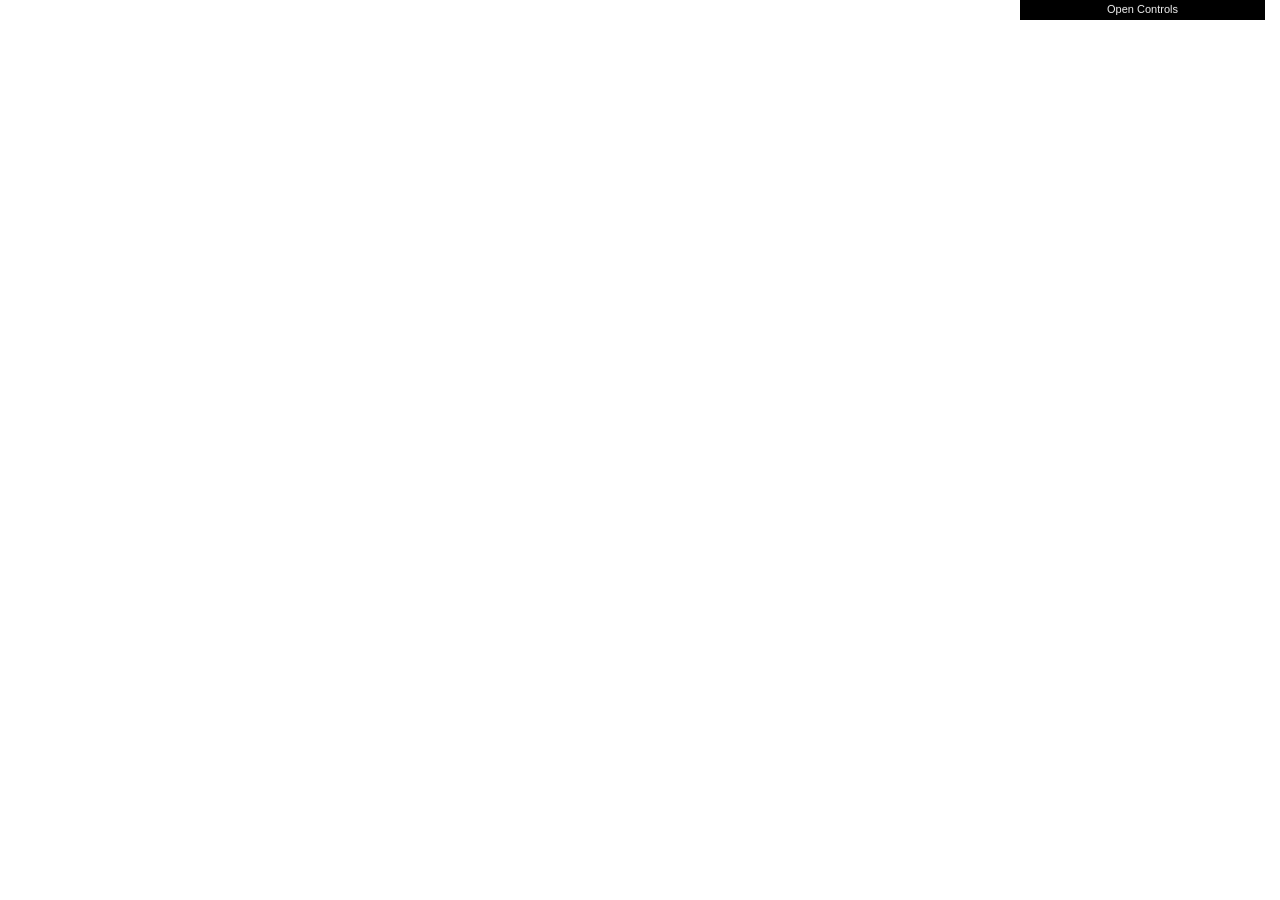
==== Albertini/project/index.html @ 7334aca0 "obj lovecraft" ====
<!doctype html>
<html>
	<head>
		<meta charset="utf-8">
		<meta name="viewport" content="width=device-width, initial-scale=1.0, user-scalable=yes">
		<title>3D-WebApp</title>
		<link type="text/css" href="index.css" rel="stylesheet" />
	</head>
	<body>
		<canvas id="canvas" ></canvas>
		<input type="range" class="mobile" id="zoom-slider" min="-45" max="-15" step="0.5" value="-30">
		<div id="joystick-zone" class="mobile">
			<div id="joystick-handle"></div>
		</div>

		<script id="skybox-vertex-shader" type="not-javascript">
			attribute vec4 a_position;
			varying vec4 v_position;
			void main() {
				v_position = a_position;
				gl_Position = vec4(a_position.xy, 1.0, 1.0); // Force skybox to far depth plane
			}
		</script>

		<script id="skybox-fragment-shader" type="not-javascript">
			precision mediump float;
			uniform samplerCube u_skybox;
			uniform mat4 u_viewProjectionInverse;
			varying vec4 v_position;
			void main() {
				vec4 t = u_viewProjectionInverse * v_position;
				gl_FragColor = textureCube(u_skybox, normalize(t.xyz / t.w));
			}
		</script>
		<script id="floor-vertex-shader" type="not-javascript">
			attribute vec3 a_position;
			attribute vec3 a_color;
			uniform mat4 Pmatrix;
			uniform mat4 Vmatrix; 
			varying vec3 vColor;
			void main(void) {
				gl_Position = Pmatrix * Vmatrix * vec4(a_position, 1.0);
				vColor = a_color;
			}
		</script>

		<script id="floor-fragment-shader" type="not-javascript">
			precision mediump float; 
			varying vec3 vColor;
			void main(void) {
				gl_FragColor = vec4(vColor, 1.0);
			}
		</script>

		<script id="strange-cube-vertex-shader" type="not-javascript">
			attribute vec3 a_position;
			attribute vec3 a_color; 
			uniform mat4 Pmatrix; 
			uniform mat4 Vmatrix;
			uniform mat4 Mmatrix;
			varying vec3 vColor;
			void main(void) {
				gl_Position = Pmatrix*Vmatrix*Mmatrix*vec4(a_position, 1.);
				vColor=a_color;
			}
		</script>

		<script id="strange-cube-fragment-shader" type="not-javascript">
			precision mediump float; 
			varying vec3 vColor;
			void main(void) {
				gl_FragColor = vec4(vColor, 1.);
			}
		</script>

		
<script id="obj-vertex-shader" type="not-javascript">
  attribute vec4 a_position;
  attribute vec3 a_normal;
  attribute vec2 a_texcoord;

  uniform mat4 u_projection;
  uniform mat4 u_view;
  uniform mat4 u_world;
  uniform vec3 u_viewWorldPosition;

  varying vec3 v_normal;
  varying vec3 v_surfaceToView;
  varying vec2 v_texcoord;

  void main() {
    vec4 worldPosition = u_world * a_position;
    gl_Position = u_projection * u_view * worldPosition;
    v_surfaceToView = u_viewWorldPosition - worldPosition.xyz;
    v_normal = mat3(u_world) * a_normal;
    v_texcoord = a_texcoord;
  }
</script>

<script id="obj-fragment-shader" type="not-javascript">
  precision highp float;

  varying vec3 v_normal;
  varying vec3 v_surfaceToView;
  varying vec2 v_texcoord;

  uniform vec3 diffuse;
  uniform vec3 ambient;
  uniform vec3 emissive;
  uniform vec3 specular;
  uniform float shininess;
  uniform float opacity;
  uniform vec3 u_lightDirection;
  uniform vec3 u_ambientLight;
  uniform vec3 u_colorLight;
  uniform sampler2D diffuseMap;

  void main () {
    vec3 normal = normalize(v_normal);
    vec3 surfaceToViewDirection = normalize(v_surfaceToView);
    vec3 halfVector = normalize(u_lightDirection + surfaceToViewDirection);

    float fakeLight = dot(u_lightDirection, normal) * .5 + .5;
    float specularLight = clamp(dot(normal, halfVector), 0.0, 1.0);

    vec4 diffuseMapColor = texture2D(diffuseMap, v_texcoord);
    vec3 effectiveDiffuse = diffuse * diffuseMapColor.rgb * u_colorLight.rgb;
    float effectiveOpacity = opacity * diffuseMapColor.a;

    gl_FragColor = vec4(
        emissive +
        ambient * u_ambientLight +
        effectiveDiffuse * fakeLight +
        specular * pow(specularLight, shininess),
        effectiveOpacity);
  }
</script>

		<script type="text/javascript" src="resources/mesh_utils.js"></script>
		<script type="text/javascript" src="resources/glm_utils.js"></script>
		<script type="text/javascript" src="resources/webgl-utils.js"></script>
		<script type="text/javascript" src="resources/m4.js"></script>
		<script type="text/javascript" src="resources/dat.gui.js"></script>
		<script type="text/javascript" src="strange_cube.js"></script>
	<script type="text/javascript" src="mouse-keyboard.js"></script>
		<script type="text/javascript" src="touch.js"></script>
<script type="text/javascript" src="load2_mesh.js"></script>
		<script type="text/javascript" src="index.js"></script>

	</body>
</html>
---- Albertini/project/index.css ----
body, html { margin: 0; padding: 0; width: 100%; height: 100%; overflow: hidden; }
canvas { width: 100vw; height: 100vh; display: block; }
#zoom-slider {
	transform: rotate(-90deg);
	transform-origin: center; 
	position: absolute;
	bottom: 250px; 
	left: -40px;              
}

#joystick-zone {
	position: absolute;       
	bottom: 30px; 
	left: 30px;              
	width: 140px;            
	height: 140px;
	border-radius: 50%;
	background: rgba(255, 255, 255, 0.1); 
	z-index: 10;             
}

#joystick-handle {
	position: absolute;
	top: 50%;
	left: 50%;
	width: 45px;
	height: 45px;
	background: #00adb5;
	border-radius: 50%;
	transform: translate(-50%, -50%);
	cursor: grab;
	z-index: 11;             
}

.mobile{
	display: none;
}

@media (max-width: 1210px) {
	.mobile { display: block; }
}
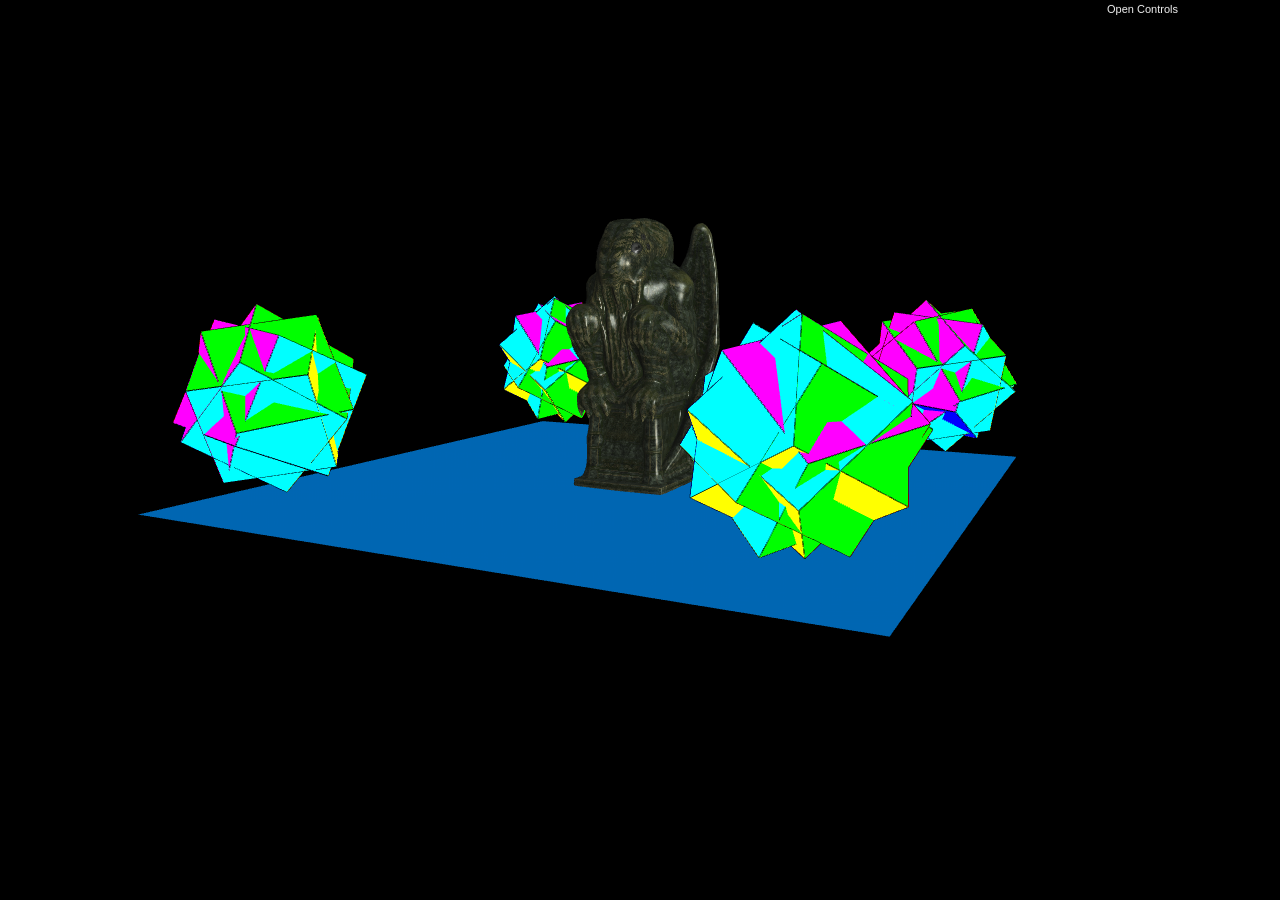
==== commit 11436a40: "aggiunta obj,luce, refactoring" ====
--- a/Albertini/project/index.html
+++ b/Albertini/project/index.html
@@ -141,11 +141,13 @@
 		<script type="text/javascript" src="resources/webgl-utils.js"></script>
 		<script type="text/javascript" src="resources/m4.js"></script>
 		<script type="text/javascript" src="resources/dat.gui.js"></script>
-		<script type="text/javascript" src="strange_cube.js"></script>
 	<script type="text/javascript" src="mouse-keyboard.js"></script>
 		<script type="text/javascript" src="touch.js"></script>
 <script type="text/javascript" src="load2_mesh.js"></script>
 		<script type="text/javascript" src="index.js"></script>
+		<script type="text/javascript" src="floor.js"></script>
+		<script type="text/javascript" src="strange_cube.js"></script>
+		<script type="text/javascript" src="skybox.js"></script>
 
 	</body>
 </html>
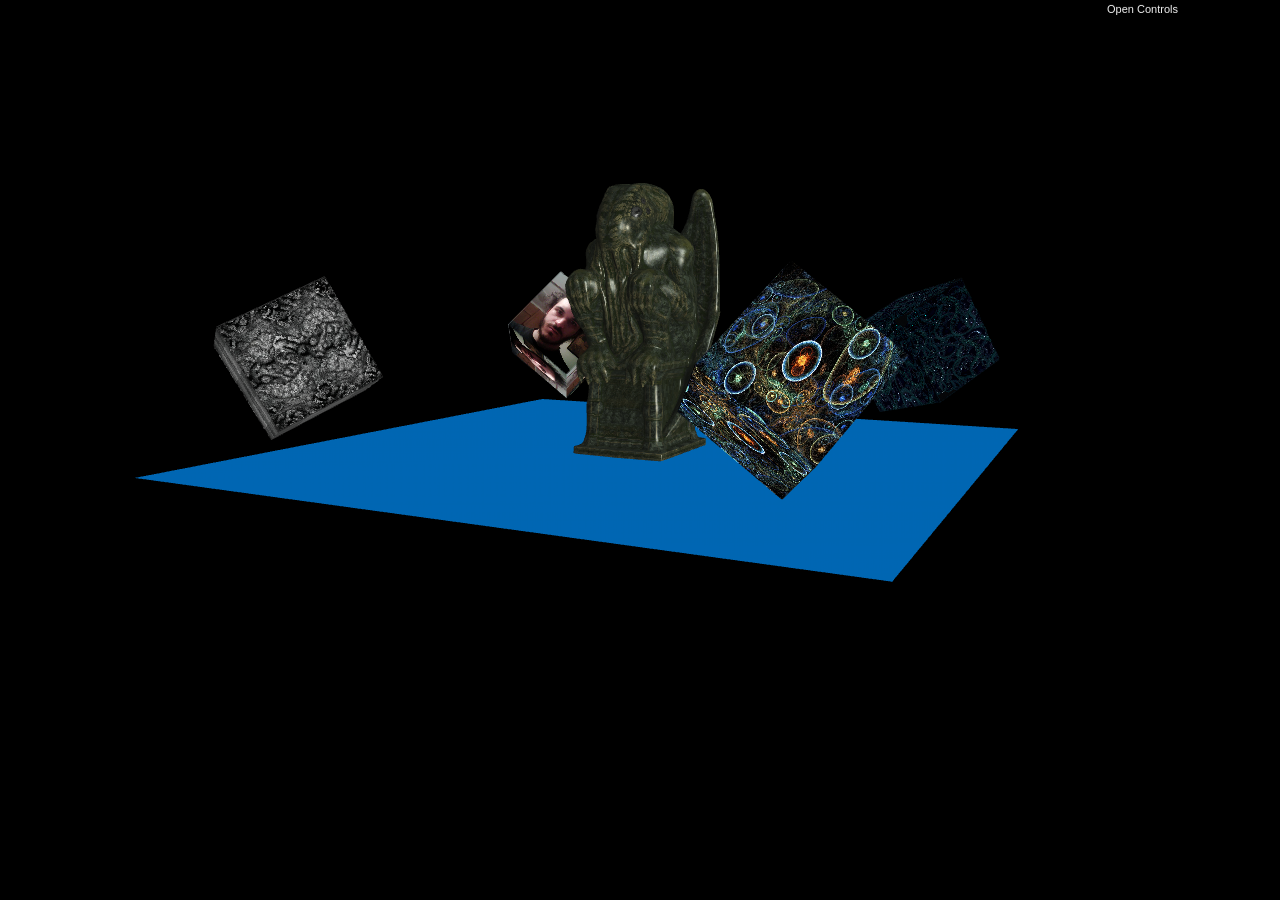
==== commit 746ab82a: "add texture" ====
--- a/Albertini/project/index.html
+++ b/Albertini/project/index.html
@@ -54,24 +54,32 @@
 
 		<script id="strange-cube-vertex-shader" type="not-javascript">
 			attribute vec3 a_position;
-			attribute vec3 a_color; 
 			uniform mat4 Pmatrix; 
 			uniform mat4 Vmatrix;
 			uniform mat4 Mmatrix;
-			varying vec3 vColor;
+			attribute vec2 a_texcoord;
+			varying vec2 v_texcoord;
+			uniform int mode; 
 			void main(void) {
-				gl_Position = Pmatrix*Vmatrix*Mmatrix*vec4(a_position, 1.);
-				vColor=a_color;
+ 				 vec4 pos = Pmatrix*Vmatrix*Mmatrix*vec4(a_position, 1.);
+				gl_Position = pos;
+				if (mode == 1) gl_Position /= gl_Position.w;
+				if (mode == 2) gl_Position *= gl_Position.w;
+				if (mode == 3) gl_Position /= gl_Position.w;
+				
+				v_texcoord = a_texcoord;
 			}
 		</script>
 
 		<script id="strange-cube-fragment-shader" type="not-javascript">
 			precision mediump float; 
-			varying vec3 vColor;
+			varying vec2 v_texcoord;
+			uniform sampler2D diffuseMap;
 			void main(void) {
-				gl_FragColor = vec4(vColor, 1.);
+				gl_FragColor = vec4(texture2D(diffuseMap, v_texcoord));
 			}
 		</script>
+		
 
 		
 <script id="obj-vertex-shader" type="not-javascript">
@@ -141,13 +149,14 @@
 		<script type="text/javascript" src="resources/webgl-utils.js"></script>
 		<script type="text/javascript" src="resources/m4.js"></script>
 		<script type="text/javascript" src="resources/dat.gui.js"></script>
-	<script type="text/javascript" src="mouse-keyboard.js"></script>
-		<script type="text/javascript" src="touch.js"></script>
-<script type="text/javascript" src="load2_mesh.js"></script>
+		<script type="text/javascript" src="load2_mesh.js"></script>
 		<script type="text/javascript" src="index.js"></script>
+		<script type="text/javascript" src="cthulhu.js"></script>
 		<script type="text/javascript" src="floor.js"></script>
 		<script type="text/javascript" src="strange_cube.js"></script>
 		<script type="text/javascript" src="skybox.js"></script>
+		<script type="text/javascript" src="mouse-keyboard.js"></script>
+		<script type="text/javascript" src="touch.js"></script>
 
 	</body>
 </html>
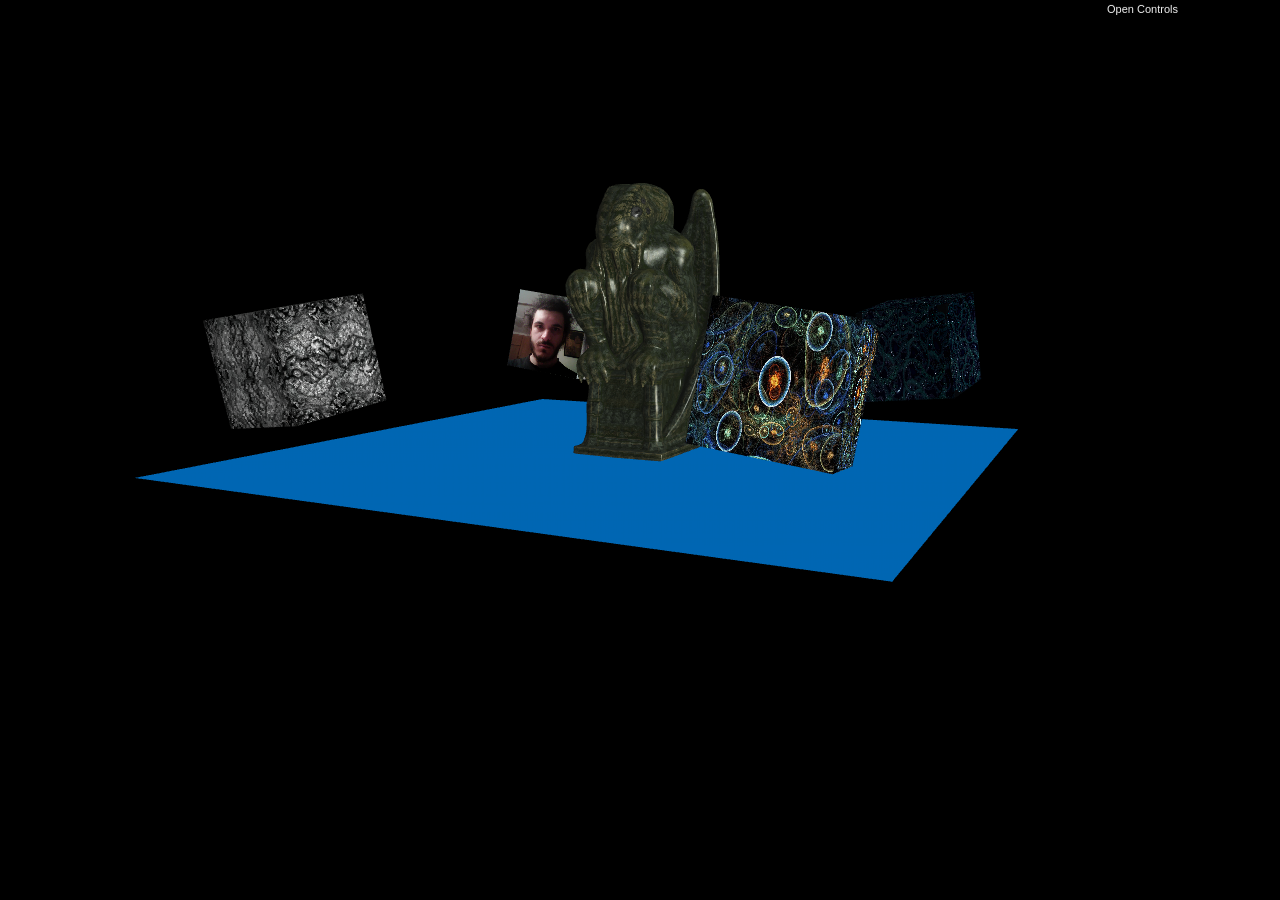
==== commit d4b2fcf5: "aggiornamenti luci" ====
--- a/Albertini/project/index.html
+++ b/Albertini/project/index.html
@@ -18,17 +18,17 @@
 			varying vec4 v_position;
 			void main() {
 				v_position = a_position;
-				gl_Position = vec4(a_position.xy, 1.0, 1.0); // Force skybox to far depth plane
+				gl_Position = vec4(a_position.xy, 1.0, 1.0); 
 			}
 		</script>
 
 		<script id="skybox-fragment-shader" type="not-javascript">
 			precision mediump float;
 			uniform samplerCube u_skybox;
-			uniform mat4 u_viewProjectionInverse;
+			uniform mat4 u_VPInverse;
 			varying vec4 v_position;
 			void main() {
-				vec4 t = u_viewProjectionInverse * v_position;
+				vec4 t = u_VPInverse * v_position;
 				gl_FragColor = textureCube(u_skybox, normalize(t.xyz / t.w));
 			}
 		</script>
@@ -54,95 +54,113 @@
 
 		<script id="strange-cube-vertex-shader" type="not-javascript">
 			attribute vec3 a_position;
+			attribute vec2 a_texcoord;
+			attribute vec3 a_normal; 
 			uniform mat4 Pmatrix; 
 			uniform mat4 Vmatrix;
 			uniform mat4 Mmatrix;
-			attribute vec2 a_texcoord;
+			varying vec3 v_normal; 
 			varying vec2 v_texcoord;
 			uniform int mode; 
 			void main(void) {
- 				 vec4 pos = Pmatrix*Vmatrix*Mmatrix*vec4(a_position, 1.);
-				gl_Position = pos;
+				gl_Position = Pmatrix*Vmatrix*Mmatrix*vec4(a_position, 1.);
 				if (mode == 1) gl_Position /= gl_Position.w;
 				if (mode == 2) gl_Position *= gl_Position.w;
 				if (mode == 3) gl_Position /= gl_Position.w;
-				
+
 				v_texcoord = a_texcoord;
+				v_normal = mat3(Mmatrix) * a_normal;
 			}
 		</script>
 
 		<script id="strange-cube-fragment-shader" type="not-javascript">
 			precision mediump float; 
+			
+			uniform sampler2D diffuseMap;
+			uniform vec3 u_lightDirection; 
+			uniform vec3 u_ambientLight; 
+			uniform vec3 u_colorLight;
+			
 			varying vec2 v_texcoord;
-			uniform sampler2D diffuseMap;
+			varying vec3 v_normal;
+
 			void main(void) {
-				gl_FragColor = vec4(texture2D(diffuseMap, v_texcoord));
+				vec3 normal = normalize(v_normal);
+				float fakeLight = dot(u_lightDirection, normal) * 0.5 + 0.5;
+
+				vec4 texColor = texture2D(diffuseMap, v_texcoord);
+				
+				vec3 effectiveDiffuse = texColor.rgb * u_colorLight.rgb * fakeLight; 
+				
+				vec3 finalColor = effectiveDiffuse + (texColor.rgb * u_ambientLight);
+
+				gl_FragColor = vec4(finalColor, texColor.a);
+
 			}
 		</script>
-		
 
-		
-<script id="obj-vertex-shader" type="not-javascript">
-  attribute vec4 a_position;
-  attribute vec3 a_normal;
-  attribute vec2 a_texcoord;
 
-  uniform mat4 u_projection;
-  uniform mat4 u_view;
-  uniform mat4 u_world;
-  uniform vec3 u_viewWorldPosition;
 
-  varying vec3 v_normal;
-  varying vec3 v_surfaceToView;
-  varying vec2 v_texcoord;
+		<script id="obj-vertex-shader" type="not-javascript">
+			attribute vec4 a_position;
+			attribute vec3 a_normal;
+			attribute vec2 a_texcoord;
 
-  void main() {
-    vec4 worldPosition = u_world * a_position;
-    gl_Position = u_projection * u_view * worldPosition;
-    v_surfaceToView = u_viewWorldPosition - worldPosition.xyz;
-    v_normal = mat3(u_world) * a_normal;
-    v_texcoord = a_texcoord;
-  }
-</script>
+			uniform mat4 Pmatrix;
+			uniform mat4 Vmatrix;
+			uniform mat4 Mmatrix;
+			uniform vec3 camera;
 
-<script id="obj-fragment-shader" type="not-javascript">
-  precision highp float;
+			varying vec3 v_normal;
+			varying vec3 v_surfaceToView;//
+			varying vec2 v_texcoord;
 
-  varying vec3 v_normal;
-  varying vec3 v_surfaceToView;
-  varying vec2 v_texcoord;
+			void main() {
+				vec4 worldPosition = Mmatrix * a_position;//
+				gl_Position = Pmatrix * Vmatrix * worldPosition;
+				v_surfaceToView = camera - worldPosition.xyz;//
+				v_normal = mat3(Mmatrix) * a_normal;
+				v_texcoord = a_texcoord;
+			}
+		</script>
 
-  uniform vec3 diffuse;
-  uniform vec3 ambient;
-  uniform vec3 emissive;
-  uniform vec3 specular;
-  uniform float shininess;
-  uniform float opacity;
-  uniform vec3 u_lightDirection;
-  uniform vec3 u_ambientLight;
-  uniform vec3 u_colorLight;
-  uniform sampler2D diffuseMap;
+		<script id="obj-fragment-shader" type="not-javascript">
+			precision mediump float; 
 
-  void main () {
-    vec3 normal = normalize(v_normal);
-    vec3 surfaceToViewDirection = normalize(v_surfaceToView);
-    vec3 halfVector = normalize(u_lightDirection + surfaceToViewDirection);
+			varying vec3 v_normal;
+			varying vec3 v_surfaceToView;  //??
+			varying vec2 v_texcoord;
 
-    float fakeLight = dot(u_lightDirection, normal) * .5 + .5;
-    float specularLight = clamp(dot(normal, halfVector), 0.0, 1.0);
+			uniform sampler2D diffuseMap;
+			uniform vec3 u_lightDirection;
+			uniform vec3 u_ambientLight;
+			uniform vec3 u_colorLight;
+			
+			uniform vec3 diffuse;
+			uniform vec3 ambient;//
+			uniform vec3 emissive;
+			uniform vec3 specular;
+			uniform float shininess;
+			uniform float opacity;
 
-    vec4 diffuseMapColor = texture2D(diffuseMap, v_texcoord);
-    vec3 effectiveDiffuse = diffuse * diffuseMapColor.rgb * u_colorLight.rgb;
-    float effectiveOpacity = opacity * diffuseMapColor.a;
+			void main () {
+				vec3 normal = normalize(v_normal);
+				vec3 surfaceToViewDirection = normalize(v_surfaceToView); //??
+				vec3 halfVector = normalize(u_lightDirection + surfaceToViewDirection);//
 
-    gl_FragColor = vec4(
-        emissive +
-        ambient * u_ambientLight +
-        effectiveDiffuse * fakeLight +
-        specular * pow(specularLight, shininess),
-        effectiveOpacity);
-  }
-</script>
+				float fakeLight = dot(u_lightDirection, normal) * .5 + .5;
+				float specularLight = clamp(dot(normal, halfVector), 0.0, 1.0);//
+
+				vec4 texColor = texture2D(diffuseMap, v_texcoord);
+				
+				vec3 effectiveDiffuse = diffuse * texColor.rgb * u_colorLight.rgb * fakeLight; 
+				float effectiveOpacity = opacity * texColor.a; 
+
+				vec3 finalColor = emissive + (ambient * u_ambientLight) + effectiveDiffuse  + (specular * pow(specularLight, shininess));
+				//(ambient * u_ambientLight) (pow(specularLight, 100.0));
+				gl_FragColor = vec4(finalColor, effectiveOpacity);
+			}
+		</script>
 
 		<script type="text/javascript" src="resources/mesh_utils.js"></script>
 		<script type="text/javascript" src="resources/glm_utils.js"></script>
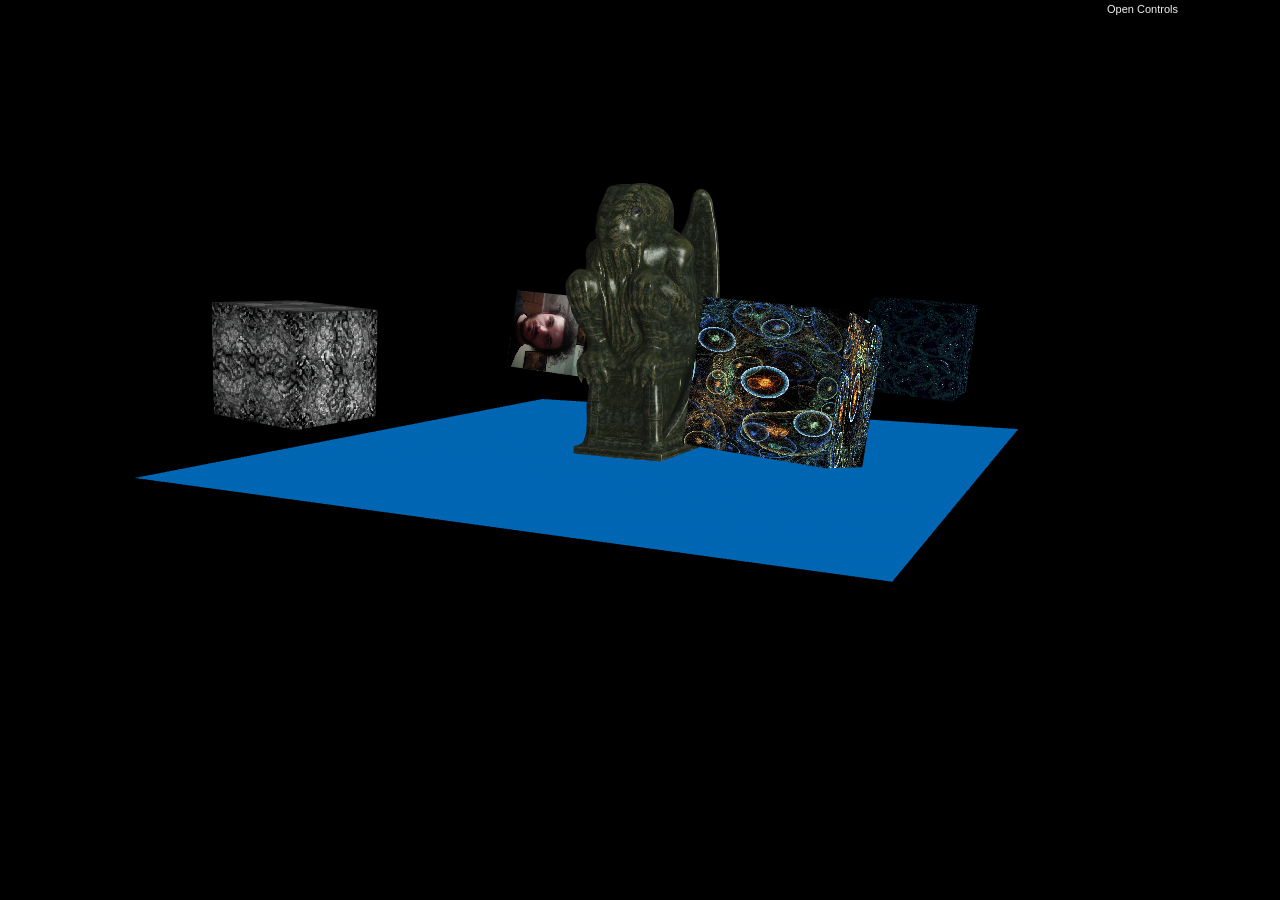
==== commit e98b65be: "correzione touch" ====
--- a/Albertini/project/index.html
+++ b/Albertini/project/index.html
@@ -8,7 +8,6 @@
 	</head>
 	<body>
 		<canvas id="canvas" ></canvas>
-		<input type="range" class="mobile" id="zoom-slider" min="-45" max="-15" step="0.5" value="-30">
 		<div id="joystick-zone" class="mobile">
 			<div id="joystick-handle"></div>
 		</div>
--- a/Albertini/project/index.css
+++ b/Albertini/project/index.css
@@ -1,17 +1,10 @@
 body, html { margin: 0; padding: 0; width: 100%; height: 100%; overflow: hidden; }
 canvas { width: 100vw; height: 100vh; display: block; }
-#zoom-slider {
-	transform: rotate(-90deg);
-	transform-origin: center; 
-	position: absolute;
-	bottom: 250px; 
-	left: -40px;              
-}
 
 #joystick-zone {
 	position: absolute;       
-	bottom: 30px; 
-	left: 30px;              
+	bottom: 40px; 
+	left: 40px;              
 	width: 140px;            
 	height: 140px;
 	border-radius: 50%;
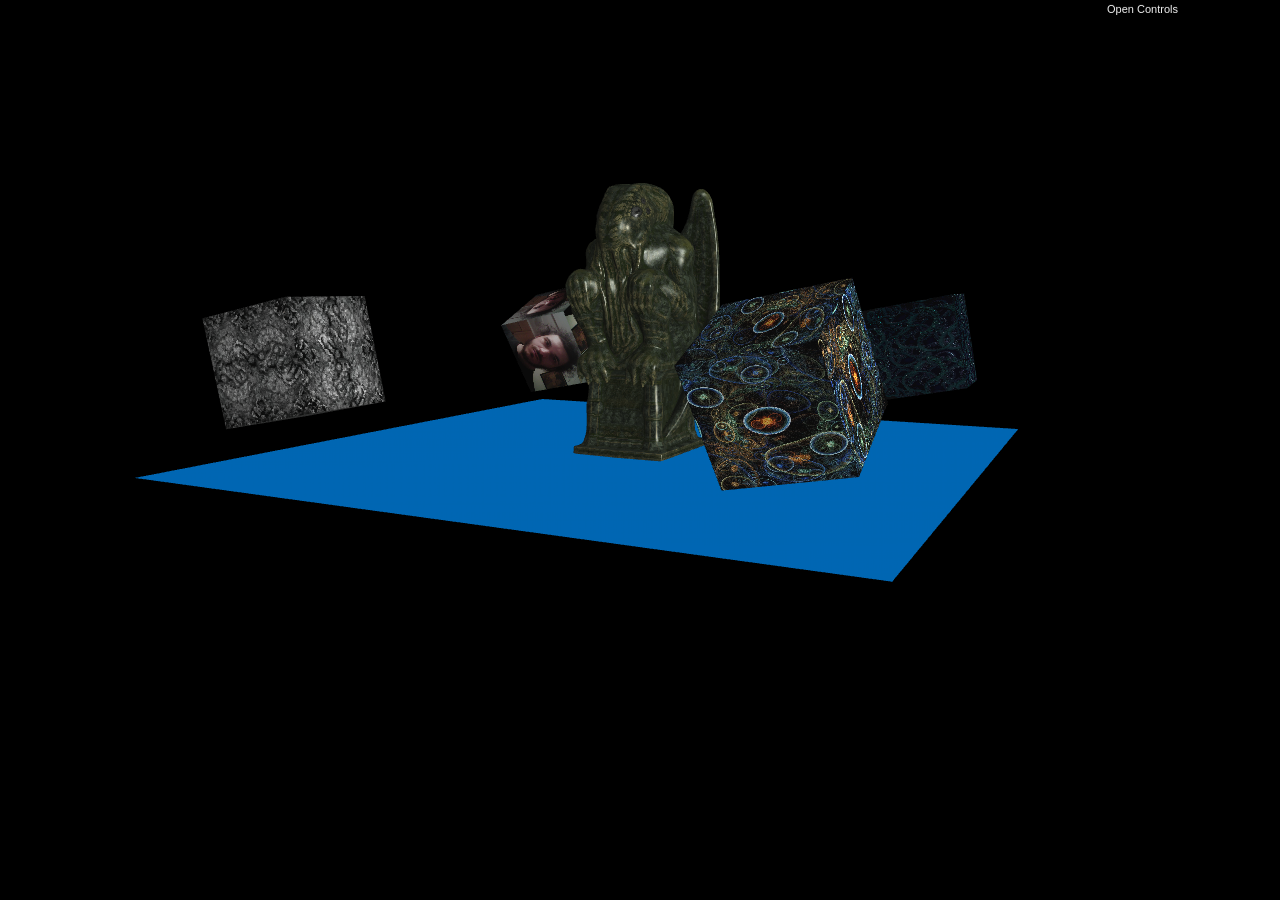
==== commit a673674d: "aggiornamento finale del 20" ====
--- a/Albertini/project/index.html
+++ b/Albertini/project/index.html
@@ -51,28 +51,36 @@
 			}
 		</script>
 
-		<script id="strange-cube-vertex-shader" type="not-javascript">
+		<script id="cubes-vertex-shader" type="not-javascript">
 			attribute vec3 a_position;
 			attribute vec2 a_texcoord;
 			attribute vec3 a_normal; 
+			
 			uniform mat4 Pmatrix; 
 			uniform mat4 Vmatrix;
 			uniform mat4 Mmatrix;
+			uniform int mode; 
+			uniform vec3 camera;
+			
 			varying vec3 v_normal; 
+			varying vec3 v_surfaceToView;
 			varying vec2 v_texcoord;
-			uniform int mode; 
 			void main(void) {
-				gl_Position = Pmatrix*Vmatrix*Mmatrix*vec4(a_position, 1.);
+				vec4 worldPosition = Mmatrix * vec4(a_position, 1.);
+				gl_Position = Pmatrix * Vmatrix * worldPosition;
+				
 				if (mode == 1) gl_Position /= gl_Position.w;
 				if (mode == 2) gl_Position *= gl_Position.w;
 				if (mode == 3) gl_Position /= gl_Position.w;
 
+				v_surfaceToView = camera - worldPosition.xyz;
+				
 				v_texcoord = a_texcoord;
 				v_normal = mat3(Mmatrix) * a_normal;
 			}
 		</script>
 
-		<script id="strange-cube-fragment-shader" type="not-javascript">
+		<script id="cubes-fragment-shader" type="not-javascript">
 			precision mediump float; 
 			
 			uniform sampler2D diffuseMap;
@@ -82,19 +90,25 @@
 			
 			varying vec2 v_texcoord;
 			varying vec3 v_normal;
-
+			varying vec3 v_surfaceToView; 
+			
 			void main(void) {
 				vec3 normal = normalize(v_normal);
+				
+				vec3 surfaceToViewDirection = normalize(v_surfaceToView); 
+				vec3 halfVector = normalize(u_lightDirection + surfaceToViewDirection);
+				
 				float fakeLight = dot(u_lightDirection, normal) * 0.5 + 0.5;
 
+				float specularLight = clamp(dot(normal, halfVector), 0.0, 1.0);
+			
 				vec4 texColor = texture2D(diffuseMap, v_texcoord);
 				
 				vec3 effectiveDiffuse = texColor.rgb * u_colorLight.rgb * fakeLight; 
 				
-				vec3 finalColor = effectiveDiffuse + (texColor.rgb * u_ambientLight);
+				vec3 finalColor = (vec3(0.2, 0.2, 0.2) * u_ambientLight) + effectiveDiffuse  + pow(specularLight, 100.0);
 
 				gl_FragColor = vec4(finalColor, texColor.a);
-
 			}
 		</script>
 
@@ -111,13 +125,13 @@
 			uniform vec3 camera;
 
 			varying vec3 v_normal;
-			varying vec3 v_surfaceToView;//
+			varying vec3 v_surfaceToView;
 			varying vec2 v_texcoord;
 
 			void main() {
-				vec4 worldPosition = Mmatrix * a_position;//
+				vec4 worldPosition = Mmatrix * a_position;
 				gl_Position = Pmatrix * Vmatrix * worldPosition;
-				v_surfaceToView = camera - worldPosition.xyz;//
+				v_surfaceToView = camera - worldPosition.xyz;
 				v_normal = mat3(Mmatrix) * a_normal;
 				v_texcoord = a_texcoord;
 			}
@@ -127,7 +141,7 @@
 			precision mediump float; 
 
 			varying vec3 v_normal;
-			varying vec3 v_surfaceToView;  //??
+			varying vec3 v_surfaceToView;  
 			varying vec2 v_texcoord;
 
 			uniform sampler2D diffuseMap;
@@ -136,7 +150,7 @@
 			uniform vec3 u_colorLight;
 			
 			uniform vec3 diffuse;
-			uniform vec3 ambient;//
+			uniform vec3 ambient;
 			uniform vec3 emissive;
 			uniform vec3 specular;
 			uniform float shininess;
@@ -144,11 +158,11 @@
 
 			void main () {
 				vec3 normal = normalize(v_normal);
-				vec3 surfaceToViewDirection = normalize(v_surfaceToView); //??
-				vec3 halfVector = normalize(u_lightDirection + surfaceToViewDirection);//
+				vec3 surfaceToViewDirection = normalize(v_surfaceToView); 
+				vec3 halfVector = normalize(u_lightDirection + surfaceToViewDirection);
 
 				float fakeLight = dot(u_lightDirection, normal) * .5 + .5;
-				float specularLight = clamp(dot(normal, halfVector), 0.0, 1.0);//
+				float specularLight = clamp(dot(normal, halfVector), 0.0, 1.0);
 
 				vec4 texColor = texture2D(diffuseMap, v_texcoord);
 				
@@ -156,7 +170,6 @@
 				float effectiveOpacity = opacity * texColor.a; 
 
 				vec3 finalColor = emissive + (ambient * u_ambientLight) + effectiveDiffuse  + (specular * pow(specularLight, shininess));
-				//(ambient * u_ambientLight) (pow(specularLight, 100.0));
 				gl_FragColor = vec4(finalColor, effectiveOpacity);
 			}
 		</script>
@@ -170,7 +183,7 @@
 		<script type="text/javascript" src="index.js"></script>
 		<script type="text/javascript" src="cthulhu.js"></script>
 		<script type="text/javascript" src="floor.js"></script>
-		<script type="text/javascript" src="strange_cube.js"></script>
+		<script type="text/javascript" src="cubes.js"></script>
 		<script type="text/javascript" src="skybox.js"></script>
 		<script type="text/javascript" src="mouse-keyboard.js"></script>
 		<script type="text/javascript" src="touch.js"></script>
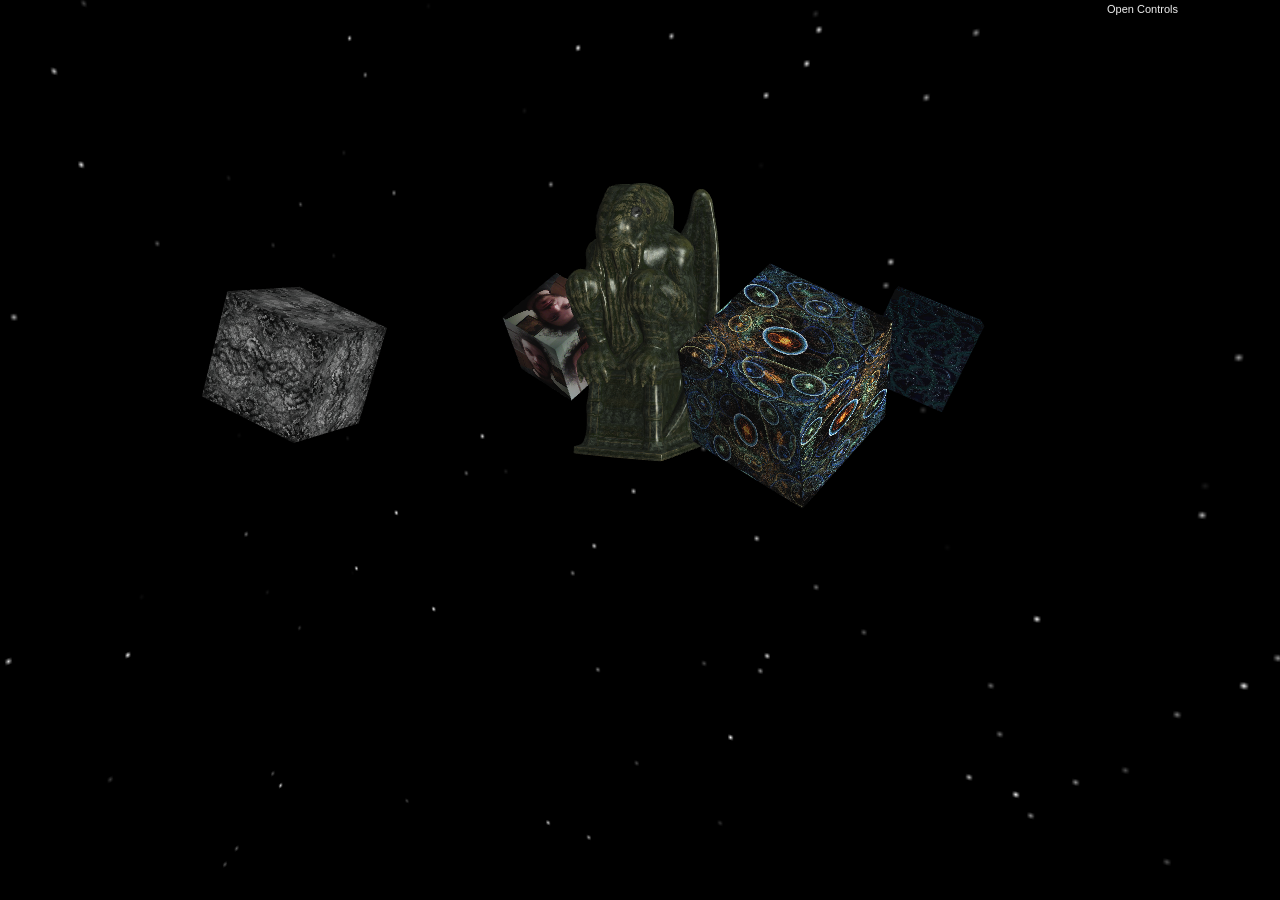
==== commit 5c04d275: "progetto finito" ====
--- a/Albertini/project/index.html
+++ b/Albertini/project/index.html
@@ -31,7 +31,7 @@
 				gl_FragColor = textureCube(u_skybox, normalize(t.xyz / t.w));
 			}
 		</script>
-		<script id="floor-vertex-shader" type="not-javascript">
+		<script id="mirror-vertex-shader" type="not-javascript">
 			attribute vec3 a_position;
 			attribute vec3 a_color;
 			uniform mat4 Pmatrix;
@@ -43,38 +43,37 @@
 			}
 		</script>
 
-		<script id="floor-fragment-shader" type="not-javascript">
+		<script id="mirror-fragment-shader" type="not-javascript">
 			precision mediump float; 
 			varying vec3 vColor;
 			void main(void) {
 				gl_FragColor = vec4(vColor, 1.0);
 			}
 		</script>
-
 		<script id="cubes-vertex-shader" type="not-javascript">
 			attribute vec3 a_position;
 			attribute vec2 a_texcoord;
 			attribute vec3 a_normal; 
-			
+
 			uniform mat4 Pmatrix; 
 			uniform mat4 Vmatrix;
 			uniform mat4 Mmatrix;
 			uniform int mode; 
 			uniform vec3 camera;
-			
+
 			varying vec3 v_normal; 
 			varying vec3 v_surfaceToView;
 			varying vec2 v_texcoord;
 			void main(void) {
 				vec4 worldPosition = Mmatrix * vec4(a_position, 1.);
 				gl_Position = Pmatrix * Vmatrix * worldPosition;
-				
+
 				if (mode == 1) gl_Position /= gl_Position.w;
 				if (mode == 2) gl_Position *= gl_Position.w;
 				if (mode == 3) gl_Position /= gl_Position.w;
 
 				v_surfaceToView = camera - worldPosition.xyz;
-				
+
 				v_texcoord = a_texcoord;
 				v_normal = mat3(Mmatrix) * a_normal;
 			}
@@ -82,30 +81,30 @@
 
 		<script id="cubes-fragment-shader" type="not-javascript">
 			precision mediump float; 
-			
+
 			uniform sampler2D diffuseMap;
 			uniform vec3 u_lightDirection; 
 			uniform vec3 u_ambientLight; 
 			uniform vec3 u_colorLight;
-			
+
 			varying vec2 v_texcoord;
 			varying vec3 v_normal;
 			varying vec3 v_surfaceToView; 
-			
+
 			void main(void) {
 				vec3 normal = normalize(v_normal);
-				
+
 				vec3 surfaceToViewDirection = normalize(v_surfaceToView); 
 				vec3 halfVector = normalize(u_lightDirection + surfaceToViewDirection);
-				
+
 				float fakeLight = dot(u_lightDirection, normal) * 0.5 + 0.5;
 
 				float specularLight = clamp(dot(normal, halfVector), 0.0, 1.0);
-			
+
 				vec4 texColor = texture2D(diffuseMap, v_texcoord);
-				
+
 				vec3 effectiveDiffuse = texColor.rgb * u_colorLight.rgb * fakeLight; 
-				
+
 				vec3 finalColor = (vec3(0.2, 0.2, 0.2) * u_ambientLight) + effectiveDiffuse  + pow(specularLight, 100.0);
 
 				gl_FragColor = vec4(finalColor, texColor.a);
@@ -148,7 +147,7 @@
 			uniform vec3 u_lightDirection;
 			uniform vec3 u_ambientLight;
 			uniform vec3 u_colorLight;
-			
+
 			uniform vec3 diffuse;
 			uniform vec3 ambient;
 			uniform vec3 emissive;
@@ -165,7 +164,7 @@
 				float specularLight = clamp(dot(normal, halfVector), 0.0, 1.0);
 
 				vec4 texColor = texture2D(diffuseMap, v_texcoord);
-				
+
 				vec3 effectiveDiffuse = diffuse * texColor.rgb * u_colorLight.rgb * fakeLight; 
 				float effectiveOpacity = opacity * texColor.a; 
 
@@ -182,7 +181,7 @@
 		<script type="text/javascript" src="load2_mesh.js"></script>
 		<script type="text/javascript" src="index.js"></script>
 		<script type="text/javascript" src="cthulhu.js"></script>
-		<script type="text/javascript" src="floor.js"></script>
+		<script type="text/javascript" src="mirror.js"></script>
 		<script type="text/javascript" src="cubes.js"></script>
 		<script type="text/javascript" src="skybox.js"></script>
 		<script type="text/javascript" src="mouse-keyboard.js"></script>
--- a/Albertini/project/index.css
+++ b/Albertini/project/index.css
@@ -32,5 +32,3 @@
 @media (max-width: 1210px) {
 	.mobile { display: block; }
 }
-
-
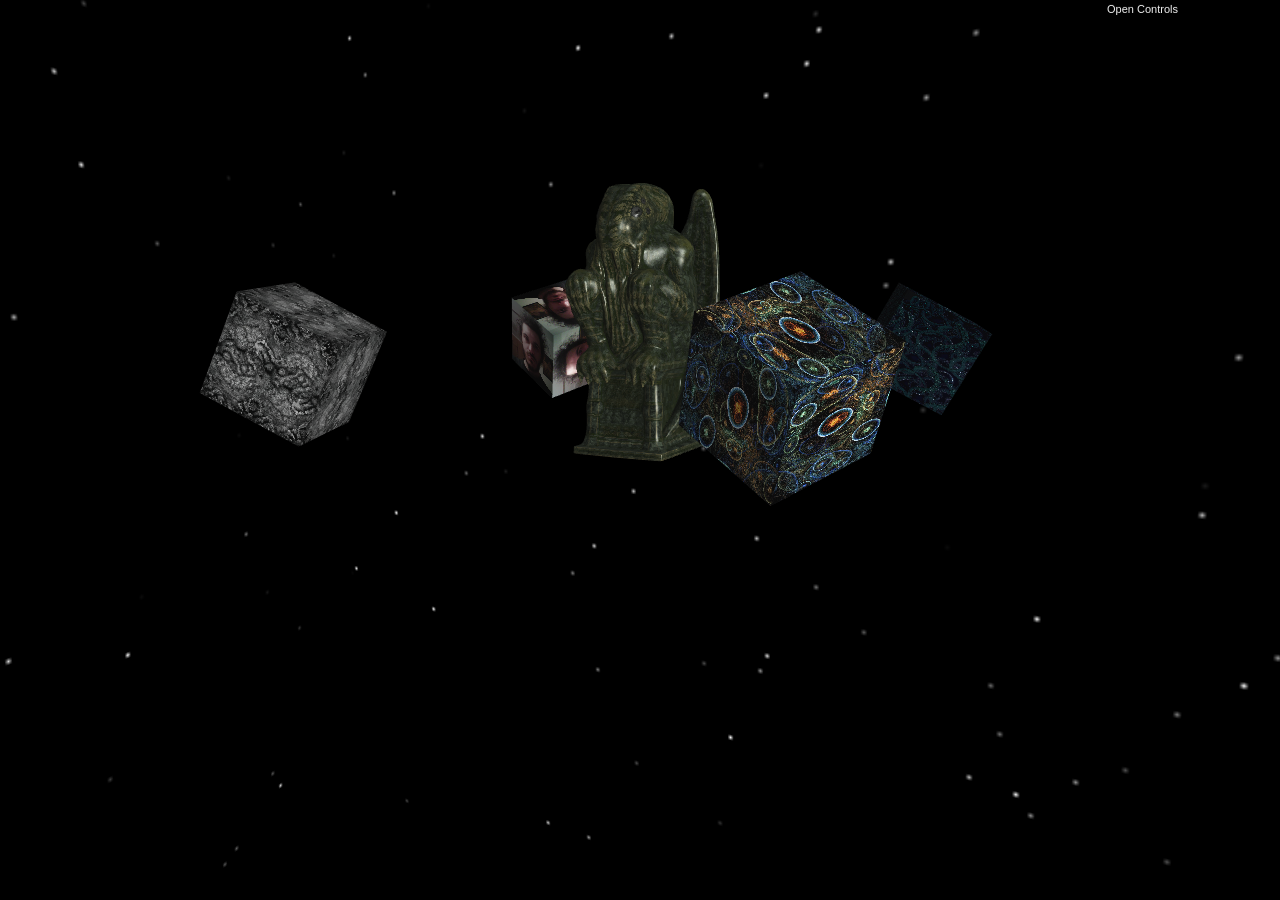
==== commit 28f88350: "relazione" ====
--- a/Albertini/project/index.html
+++ b/Albertini/project/index.html
@@ -3,7 +3,7 @@
 	<head>
 		<meta charset="utf-8">
 		<meta name="viewport" content="width=device-width, initial-scale=1.0, user-scalable=yes">
-		<title>3D-WebApp</title>
+		<title>3D-WebApp: project</title>
 		<link type="text/css" href="index.css" rel="stylesheet" />
 	</head>
 	<body>
